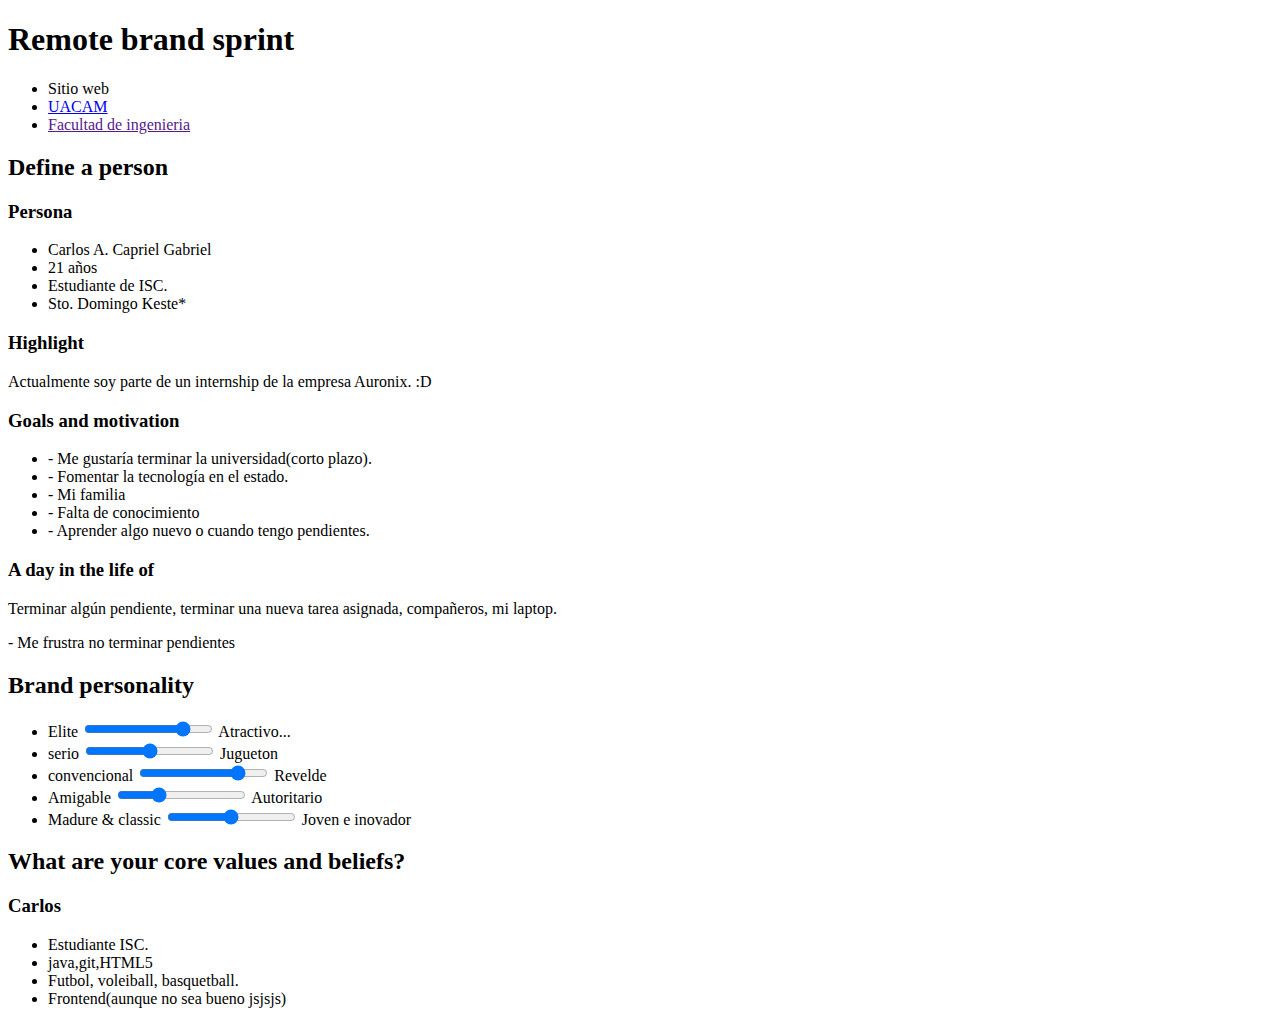
==== index.html @ 452fffc9 "Cambios necesarios 2" ====
<!DOCTYPE html>
<html lang="en">
  <head>
    <meta charset="UTF-8" />
    <meta name="viewport" content="width=device-width, initial-scale=1.0" />
    <meta http-equiv="X-UA-Compatible" content="ie=edge" />
    <!-- CSS only -->
    <link rel="stylesheet" href="/styles/style.css">
    <link rel="preconnect" href="https://fonts.googleapis.com">
    <link rel="preconnect" href="https://fonts.gstatic.com" crossorigin>
    <link href="https://fonts.googleapis.com/css2?family=Dosis:wght@200&display=swap" rel="stylesheet">
    <title>Carlos Capriel</title>
  </head>
  <body>
    <div class="container">
        <header>
          <h1 class="title-blog">Remote brand sprint</h1>
        </header>
        <nav class="menu">
          <ul>
            <li><a>Sitio web</a></li>
            <li><a href="https://www.uacam.mx"> UACAM</a></li>
            <li><a href=""> Facultad de ingenieria</a></li>
          </ul>
        </nav>
        <main>
          <article>
            <section class="section">
              <h2 class="title-article">Define a person</h2>
              <div>
                <div>
                  <h3>Persona</h3>
                  <ul>
                    <li>Carlos A. Capriel Gabriel</li>
                    <li>21 años</li>
                    <li>Estudiante de ISC. </li>
                    <li>Sto. Domingo Keste*</li>
                  </ul>
                  <h3>Highlight</h3>
                  <p>
                    Actualmente soy parte de un internship de la empresa Auronix. :D
                  </p>
                </div>
              </div>
              <div>
                  <h3>Goals and motivation</h3>
                  <ul>
                    <li>- Me gustaría terminar la universidad(corto plazo).</li>
                    <li>- Fomentar la tecnología en el estado.</li>
                    <li>- Mi familia</li>
                    <li>- Falta de conocimiento</li>
                    <li>- Aprender algo nuevo o cuando tengo pendientes.</li>
                  </ul>
              </div>
              <div>
                <h3>A day in the life of</h3>
                <p>
                  Terminar algún pendiente, terminar una nueva tarea asignada,
                  compañeros, mi laptop.
                  <p>- Me frustra no terminar pendientes</p>
                </p>
              </div>
            </section>
            <section class="section">
              <h2>Brand personality</h2>
              <ul>
                <li>Elite <input type="range" value="8" min="0" max="10" /> Atractivo...</li>
                <li>serio <input type="range" value="5" min="0" max="10" /> Jugueton</li>
                <li>convencional <input type="range" value="8" min="0" max="10" /> Revelde</li>
                <li>Amigable <input type="range" value="3" min="0" max="10" /> Autoritario</li>
                <li>Madure & classic <input type="range" value="5" min="0" max="10" /> Joven e inovador</li>
              </ul>
            </section>
            <section class="section">
              <h2>What are your core values and beliefs?</h2>
              <h3>Carlos</h3>
              <ul>
                <li>Estudiante ISC.</li>
                <li>java,git,HTML5</li>
                <li>Futbol, voleiball, basquetball.</li>
                <li>Frontend(aunque no sea bueno jsjsjs)</li>
              </ul>
            </section>
          </article>      
        </main>
    </div>
  </body>
</html>
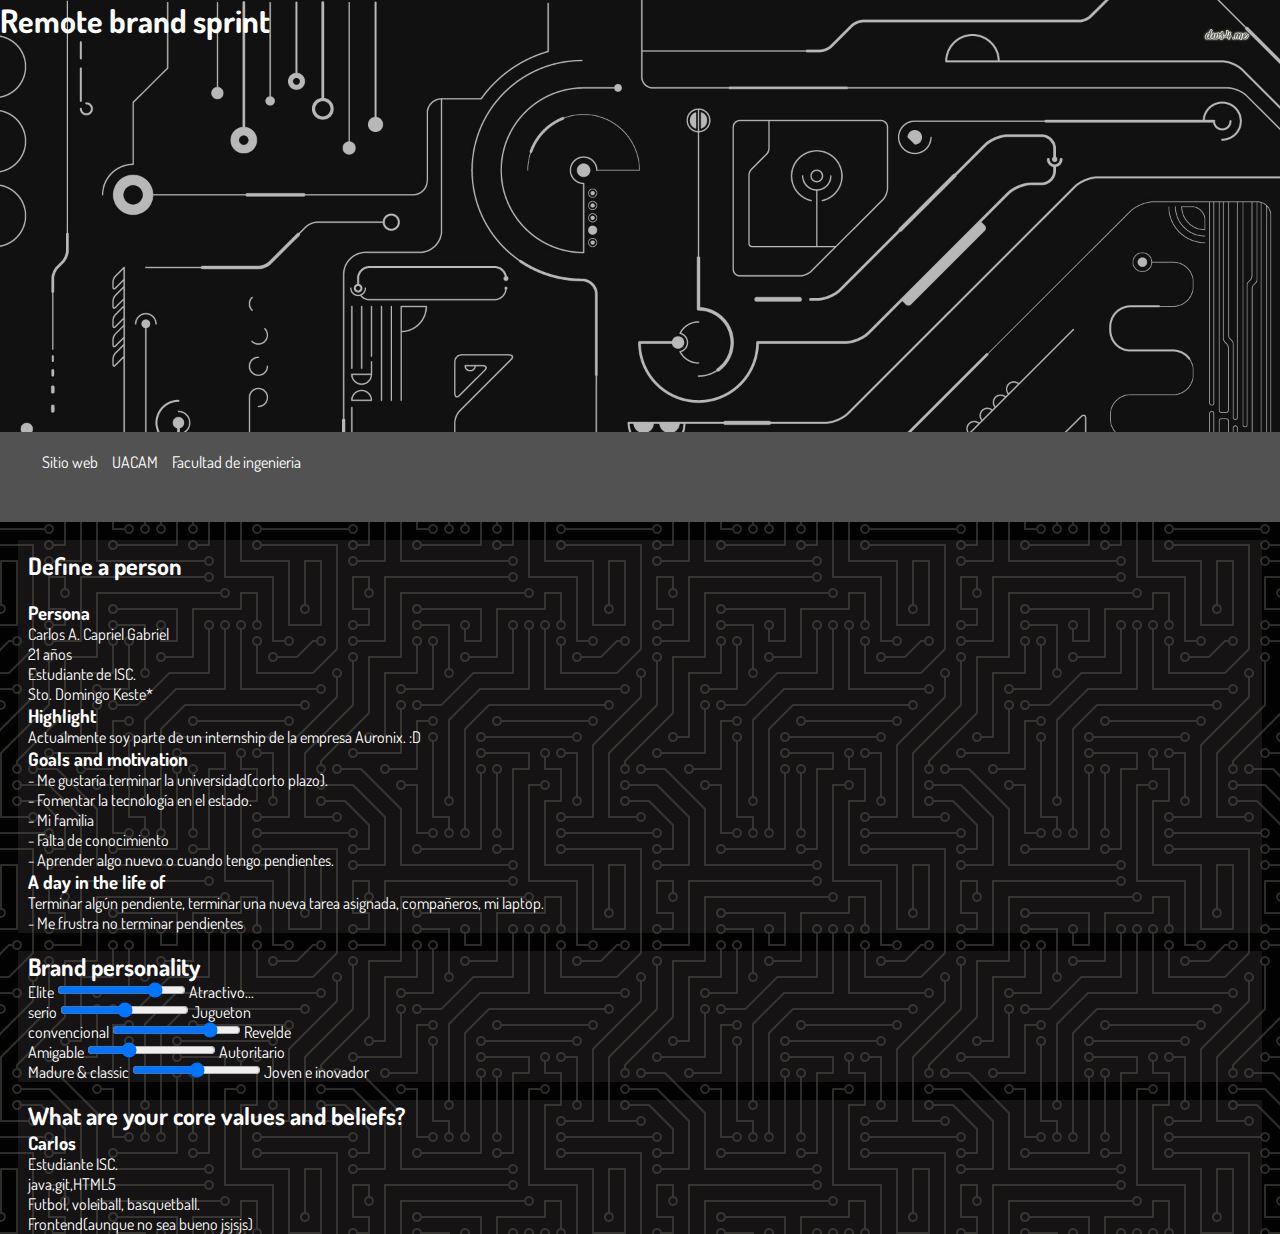
==== commit f2db87ea: "Prueba funcion css" ====
--- a/index.html
+++ b/index.html
@@ -5,7 +5,7 @@
     <meta name="viewport" content="width=device-width, initial-scale=1.0" />
     <meta http-equiv="X-UA-Compatible" content="ie=edge" />
     <!-- CSS only -->
-    <link rel="stylesheet" href="/styles/style.css">
+    <link rel="stylesheet" href="styles/style.css">
     <link rel="preconnect" href="https://fonts.googleapis.com">
     <link rel="preconnect" href="https://fonts.gstatic.com" crossorigin>
     <link href="https://fonts.googleapis.com/css2?family=Dosis:wght@200&display=swap" rel="stylesheet">
--- a/styles/style.css
+++ b/styles/style.css
@@ -0,0 +1,65 @@
+* {
+    box-sizing: border-box;
+    margin: 0;
+    padding: 0;
+    font-family: 'Dosis', sans-serif;
+    color: #fff;
+}
+
+ul {
+    list-style: none;
+}
+
+a {
+    text-decoration: none;
+}
+
+header {
+    background-image: url('/img/circuit.jpg');
+    height: 48vh;
+    background-repeat: no-repeat;
+    background-size: cover;
+}
+
+header h1 {
+    color: #fff;
+}
+
+.container {
+    width: 100%;
+    height: 100%;
+    background-color: #030202;
+    background-image: url("data:image/svg+xml,%3Csvg xmlns='http://www.w3.org/2000/svg' viewBox='0 0 304 304' width='304' height='304'%3E%3Cpath fill='%236a6b62' fill-opacity='0.4' d='M44.1 224a5 5 0 1 1 0 2H0v-2h44.1zm160 48a5 5 0 1 1 0 2H82v-2h122.1zm57.8-46a5 5 0 1 1 0-2H304v2h-42.1zm0 16a5 5 0 1 1 0-2H304v2h-42.1zm6.2-114a5 5 0 1 1 0 2h-86.2a5 5 0 1 1 0-2h86.2zm-256-48a5 5 0 1 1 0 2H0v-2h12.1zm185.8 34a5 5 0 1 1 0-2h86.2a5 5 0 1 1 0 2h-86.2zM258 12.1a5 5 0 1 1-2 0V0h2v12.1zm-64 208a5 5 0 1 1-2 0v-54.2a5 5 0 1 1 2 0v54.2zm48-198.2V80h62v2h-64V21.9a5 5 0 1 1 2 0zm16 16V64h46v2h-48V37.9a5 5 0 1 1 2 0zm-128 96V208h16v12.1a5 5 0 1 1-2 0V210h-16v-76.1a5 5 0 1 1 2 0zm-5.9-21.9a5 5 0 1 1 0 2H114v48H85.9a5 5 0 1 1 0-2H112v-48h12.1zm-6.2 130a5 5 0 1 1 0-2H176v-74.1a5 5 0 1 1 2 0V242h-60.1zm-16-64a5 5 0 1 1 0-2H114v48h10.1a5 5 0 1 1 0 2H112v-48h-10.1zM66 284.1a5 5 0 1 1-2 0V274H50v30h-2v-32h18v12.1zM236.1 176a5 5 0 1 1 0 2H226v94h48v32h-2v-30h-48v-98h12.1zm25.8-30a5 5 0 1 1 0-2H274v44.1a5 5 0 1 1-2 0V146h-10.1zm-64 96a5 5 0 1 1 0-2H208v-80h16v-14h-42.1a5 5 0 1 1 0-2H226v18h-16v80h-12.1zm86.2-210a5 5 0 1 1 0 2H272V0h2v32h10.1zM98 101.9V146H53.9a5 5 0 1 1 0-2H96v-42.1a5 5 0 1 1 2 0zM53.9 34a5 5 0 1 1 0-2H80V0h2v34H53.9zm60.1 3.9V66H82v64H69.9a5 5 0 1 1 0-2H80V64h32V37.9a5 5 0 1 1 2 0zM101.9 82a5 5 0 1 1 0-2H128V37.9a5 5 0 1 1 2 0V82h-28.1zm16-64a5 5 0 1 1 0-2H146v44.1a5 5 0 1 1-2 0V18h-26.1zm102.2 270a5 5 0 1 1 0 2H98v14h-2v-16h124.1zM242 149.9V160h16v34h-16v62h48v48h-2v-46h-48v-66h16v-30h-16v-12.1a5 5 0 1 1 2 0zM53.9 18a5 5 0 1 1 0-2H64V2H48V0h18v18H53.9zm112 32a5 5 0 1 1 0-2H192V0h50v2h-48v48h-28.1zm-48-48a5 5 0 0 1-9.8-2h2.07a3 3 0 1 0 5.66 0H178v34h-18V21.9a5 5 0 1 1 2 0V32h14V2h-58.1zm0 96a5 5 0 1 1 0-2H137l32-32h39V21.9a5 5 0 1 1 2 0V66h-40.17l-32 32H117.9zm28.1 90.1a5 5 0 1 1-2 0v-76.51L175.59 80H224V21.9a5 5 0 1 1 2 0V82h-49.59L146 112.41v75.69zm16 32a5 5 0 1 1-2 0v-99.51L184.59 96H300.1a5 5 0 0 1 3.9-3.9v2.07a3 3 0 0 0 0 5.66v2.07a5 5 0 0 1-3.9-3.9H185.41L162 121.41v98.69zm-144-64a5 5 0 1 1-2 0v-3.51l48-48V48h32V0h2v50H66v55.41l-48 48v2.69zM50 53.9v43.51l-48 48V208h26.1a5 5 0 1 1 0 2H0v-65.41l48-48V53.9a5 5 0 1 1 2 0zm-16 16V89.41l-34 34v-2.82l32-32V69.9a5 5 0 1 1 2 0zM12.1 32a5 5 0 1 1 0 2H9.41L0 43.41V40.6L8.59 32h3.51zm265.8 18a5 5 0 1 1 0-2h18.69l7.41-7.41v2.82L297.41 50H277.9zm-16 160a5 5 0 1 1 0-2H288v-71.41l16-16v2.82l-14 14V210h-28.1zm-208 32a5 5 0 1 1 0-2H64v-22.59L40.59 194H21.9a5 5 0 1 1 0-2H41.41L66 216.59V242H53.9zm150.2 14a5 5 0 1 1 0 2H96v-56.6L56.6 162H37.9a5 5 0 1 1 0-2h19.5L98 200.6V256h106.1zm-150.2 2a5 5 0 1 1 0-2H80v-46.59L48.59 178H21.9a5 5 0 1 1 0-2H49.41L82 208.59V258H53.9zM34 39.8v1.61L9.41 66H0v-2h8.59L32 40.59V0h2v39.8zM2 300.1a5 5 0 0 1 3.9 3.9H3.83A3 3 0 0 0 0 302.17V256h18v48h-2v-46H2v42.1zM34 241v63h-2v-62H0v-2h34v1zM17 18H0v-2h16V0h2v18h-1zm273-2h14v2h-16V0h2v16zm-32 273v15h-2v-14h-14v14h-2v-16h18v1zM0 92.1A5.02 5.02 0 0 1 6 97a5 5 0 0 1-6 4.9v-2.07a3 3 0 1 0 0-5.66V92.1zM80 272h2v32h-2v-32zm37.9 32h-2.07a3 3 0 0 0-5.66 0h-2.07a5 5 0 0 1 9.8 0zM5.9 0A5.02 5.02 0 0 1 0 5.9V3.83A3 3 0 0 0 3.83 0H5.9zm294.2 0h2.07A3 3 0 0 0 304 3.83V5.9a5 5 0 0 1-3.9-5.9zm3.9 300.1v2.07a3 3 0 0 0-1.83 1.83h-2.07a5 5 0 0 1 3.9-3.9zM97 100a3 3 0 1 0 0-6 3 3 0 0 0 0 6zm0-16a3 3 0 1 0 0-6 3 3 0 0 0 0 6zm16 16a3 3 0 1 0 0-6 3 3 0 0 0 0 6zm16 16a3 3 0 1 0 0-6 3 3 0 0 0 0 6zm0 16a3 3 0 1 0 0-6 3 3 0 0 0 0 6zm-48 32a3 3 0 1 0 0-6 3 3 0 0 0 0 6zm16 16a3 3 0 1 0 0-6 3 3 0 0 0 0 6zm32 48a3 3 0 1 0 0-6 3 3 0 0 0 0 6zm-16 16a3 3 0 1 0 0-6 3 3 0 0 0 0 6zm32-16a3 3 0 1 0 0-6 3 3 0 0 0 0 6zm0-32a3 3 0 1 0 0-6 3 3 0 0 0 0 6zm16 32a3 3 0 1 0 0-6 3 3 0 0 0 0 6zm32 16a3 3 0 1 0 0-6 3 3 0 0 0 0 6zm0-16a3 3 0 1 0 0-6 3 3 0 0 0 0 6zm-16-64a3 3 0 1 0 0-6 3 3 0 0 0 0 6zm16 0a3 3 0 1 0 0-6 3 3 0 0 0 0 6zm16 96a3 3 0 1 0 0-6 3 3 0 0 0 0 6zm0 16a3 3 0 1 0 0-6 3 3 0 0 0 0 6zm16 16a3 3 0 1 0 0-6 3 3 0 0 0 0 6zm16-144a3 3 0 1 0 0-6 3 3 0 0 0 0 6zm0 32a3 3 0 1 0 0-6 3 3 0 0 0 0 6zm16-32a3 3 0 1 0 0-6 3 3 0 0 0 0 6zm16-16a3 3 0 1 0 0-6 3 3 0 0 0 0 6zm-96 0a3 3 0 1 0 0-6 3 3 0 0 0 0 6zm0 16a3 3 0 1 0 0-6 3 3 0 0 0 0 6zm16-32a3 3 0 1 0 0-6 3 3 0 0 0 0 6zm96 0a3 3 0 1 0 0-6 3 3 0 0 0 0 6zm-16-64a3 3 0 1 0 0-6 3 3 0 0 0 0 6zm16-16a3 3 0 1 0 0-6 3 3 0 0 0 0 6zm-32 0a3 3 0 1 0 0-6 3 3 0 0 0 0 6zm0-16a3 3 0 1 0 0-6 3 3 0 0 0 0 6zm-16 0a3 3 0 1 0 0-6 3 3 0 0 0 0 6zm-16 0a3 3 0 1 0 0-6 3 3 0 0 0 0 6zm-16 0a3 3 0 1 0 0-6 3 3 0 0 0 0 6zM49 36a3 3 0 1 0 0-6 3 3 0 0 0 0 6zm-32 0a3 3 0 1 0 0-6 3 3 0 0 0 0 6zm32 16a3 3 0 1 0 0-6 3 3 0 0 0 0 6zM33 68a3 3 0 1 0 0-6 3 3 0 0 0 0 6zm16-48a3 3 0 1 0 0-6 3 3 0 0 0 0 6zm0 240a3 3 0 1 0 0-6 3 3 0 0 0 0 6zm16 32a3 3 0 1 0 0-6 3 3 0 0 0 0 6zm-16-64a3 3 0 1 0 0-6 3 3 0 0 0 0 6zm0 16a3 3 0 1 0 0-6 3 3 0 0 0 0 6zm-16-32a3 3 0 1 0 0-6 3 3 0 0 0 0 6zm80-176a3 3 0 1 0 0-6 3 3 0 0 0 0 6zm16 0a3 3 0 1 0 0-6 3 3 0 0 0 0 6zm-16-16a3 3 0 1 0 0-6 3 3 0 0 0 0 6zm32 48a3 3 0 1 0 0-6 3 3 0 0 0 0 6zm16-16a3 3 0 1 0 0-6 3 3 0 0 0 0 6zm0-32a3 3 0 1 0 0-6 3 3 0 0 0 0 6zm112 176a3 3 0 1 0 0-6 3 3 0 0 0 0 6zm-16 16a3 3 0 1 0 0-6 3 3 0 0 0 0 6zm0 16a3 3 0 1 0 0-6 3 3 0 0 0 0 6zm0 16a3 3 0 1 0 0-6 3 3 0 0 0 0 6zM17 180a3 3 0 1 0 0-6 3 3 0 0 0 0 6zm0 16a3 3 0 1 0 0-6 3 3 0 0 0 0 6zm0-32a3 3 0 1 0 0-6 3 3 0 0 0 0 6zm16 0a3 3 0 1 0 0-6 3 3 0 0 0 0 6zM17 84a3 3 0 1 0 0-6 3 3 0 0 0 0 6zm32 64a3 3 0 1 0 0-6 3 3 0 0 0 0 6zm16-16a3 3 0 1 0 0-6 3 3 0 0 0 0 6z'%3E%3C/path%3E%3C/svg%3E");
+}
+
+.menu {
+    justify-content: space-around;
+    align-items: center;
+    height: 10vh;
+    padding-top: 10px;
+    padding-left: 40px;
+    background-color: #525252;
+}
+
+.menu ul {
+    display: flex;
+}
+
+.menu ul li {
+    padding: 10px 10px 10px 0;
+}
+
+.menu ul li a {
+    padding: 2px;
+}
+
+.title-article {
+    padding-bottom: 20px;
+    padding-top: 10px;
+}
+
+.section {
+    margin: 2vh 2vh 0 2vh;
+    background-color: rgba(93, 91, 91, 0.2);
+    padding-left: 10px; 
+}
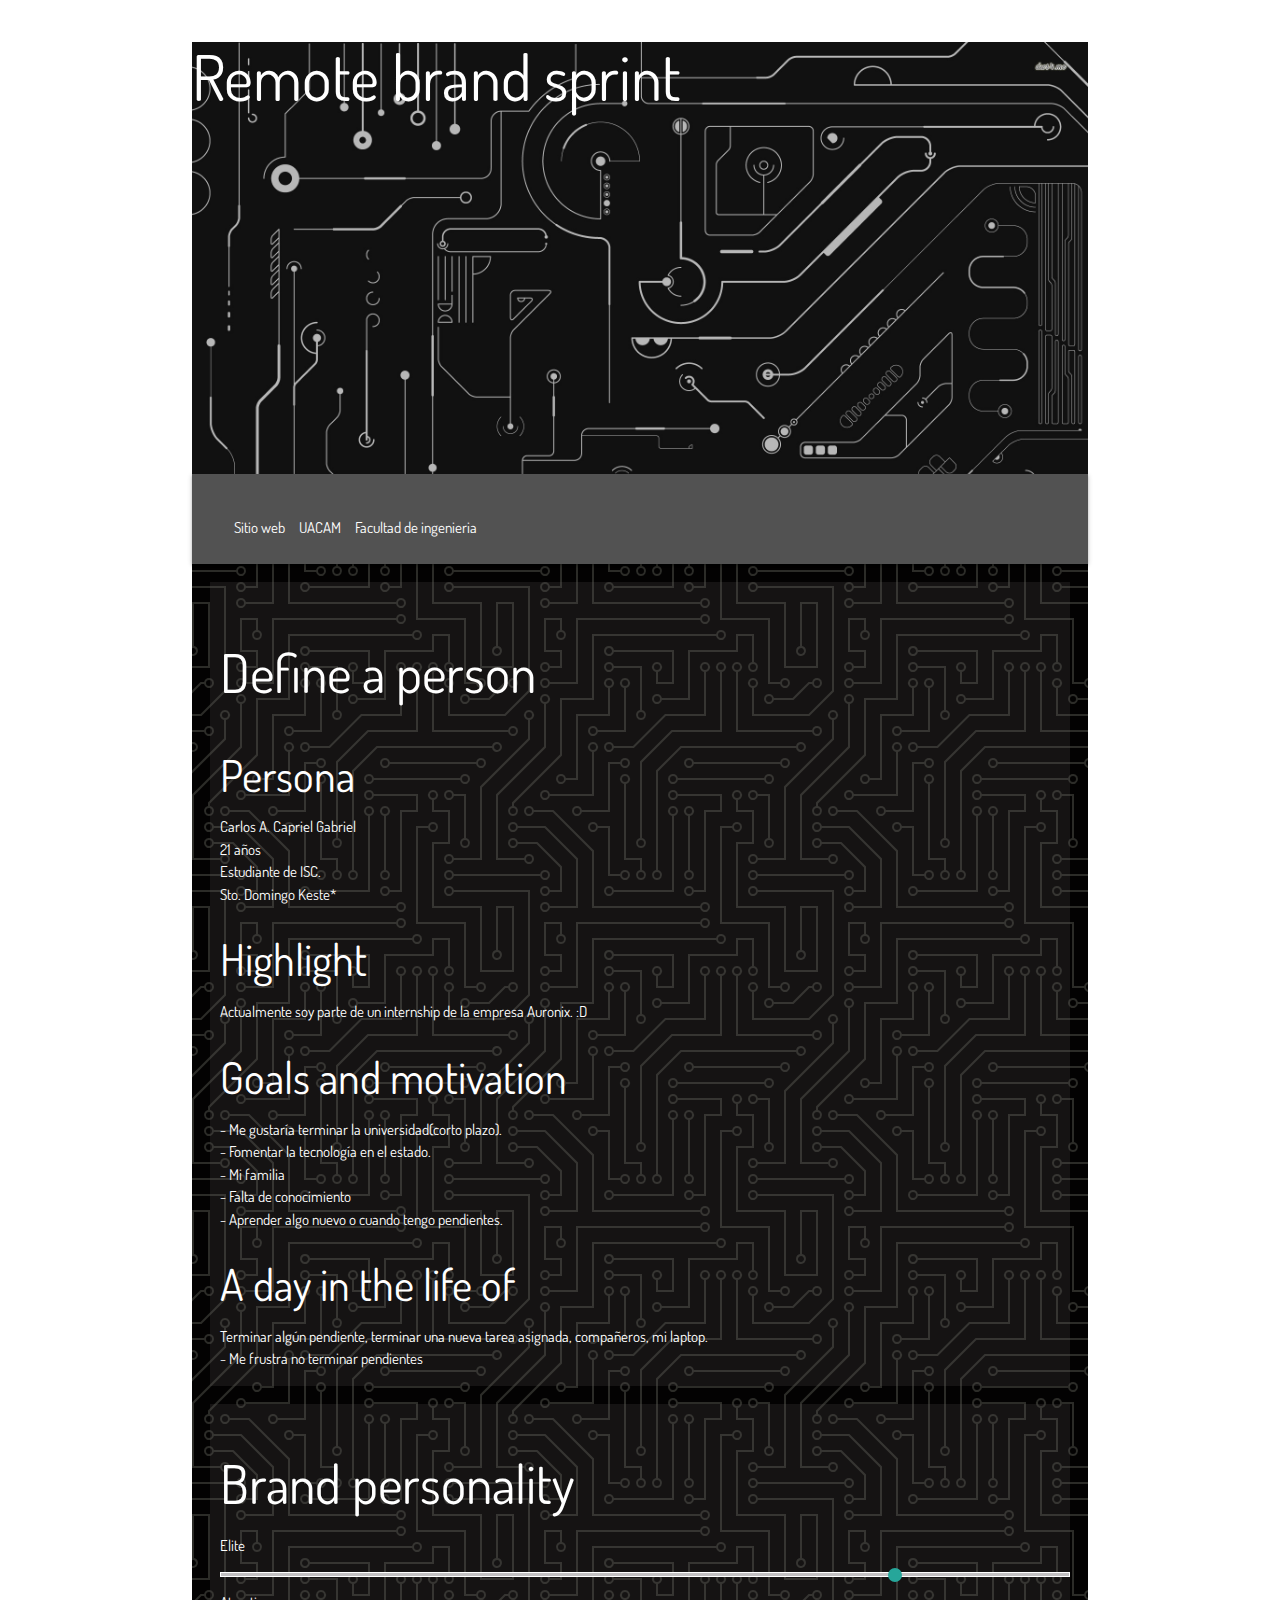
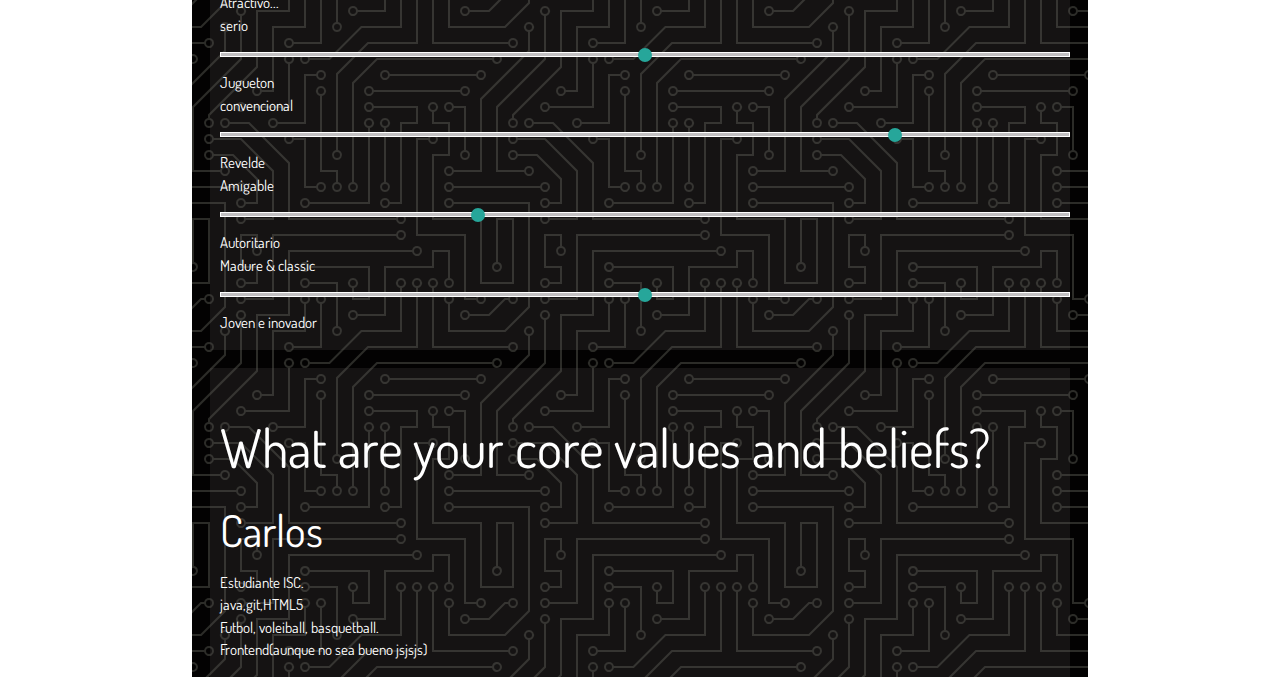
==== commit cc85c5c1: "agregando cdn al index" ====
--- a/index.html
+++ b/index.html
@@ -9,6 +9,8 @@
     <link rel="preconnect" href="https://fonts.googleapis.com">
     <link rel="preconnect" href="https://fonts.gstatic.com" crossorigin>
     <link href="https://fonts.googleapis.com/css2?family=Dosis:wght@200&display=swap" rel="stylesheet">
+    <!-- Compiled and minified CSS -->
+    <link rel="stylesheet" href="https://cdnjs.cloudflare.com/ajax/libs/materialize/1.0.0/css/materialize.min.css">
     <title>Carlos Capriel</title>
   </head>
   <body>
@@ -84,5 +86,6 @@
           </article>      
         </main>
     </div>
+    <script type="text/javascript" src="js/materialize.min.js"></script>
   </body>
 </html>
--- a/styles/style.css
+++ b/styles/style.css
@@ -15,7 +15,7 @@
 }
 
 header {
-    background-image: url('/img/circuit.jpg');
+    background-image: url('../img/circuit.jpg');
     height: 48vh;
     background-repeat: no-repeat;
     background-size: cover;
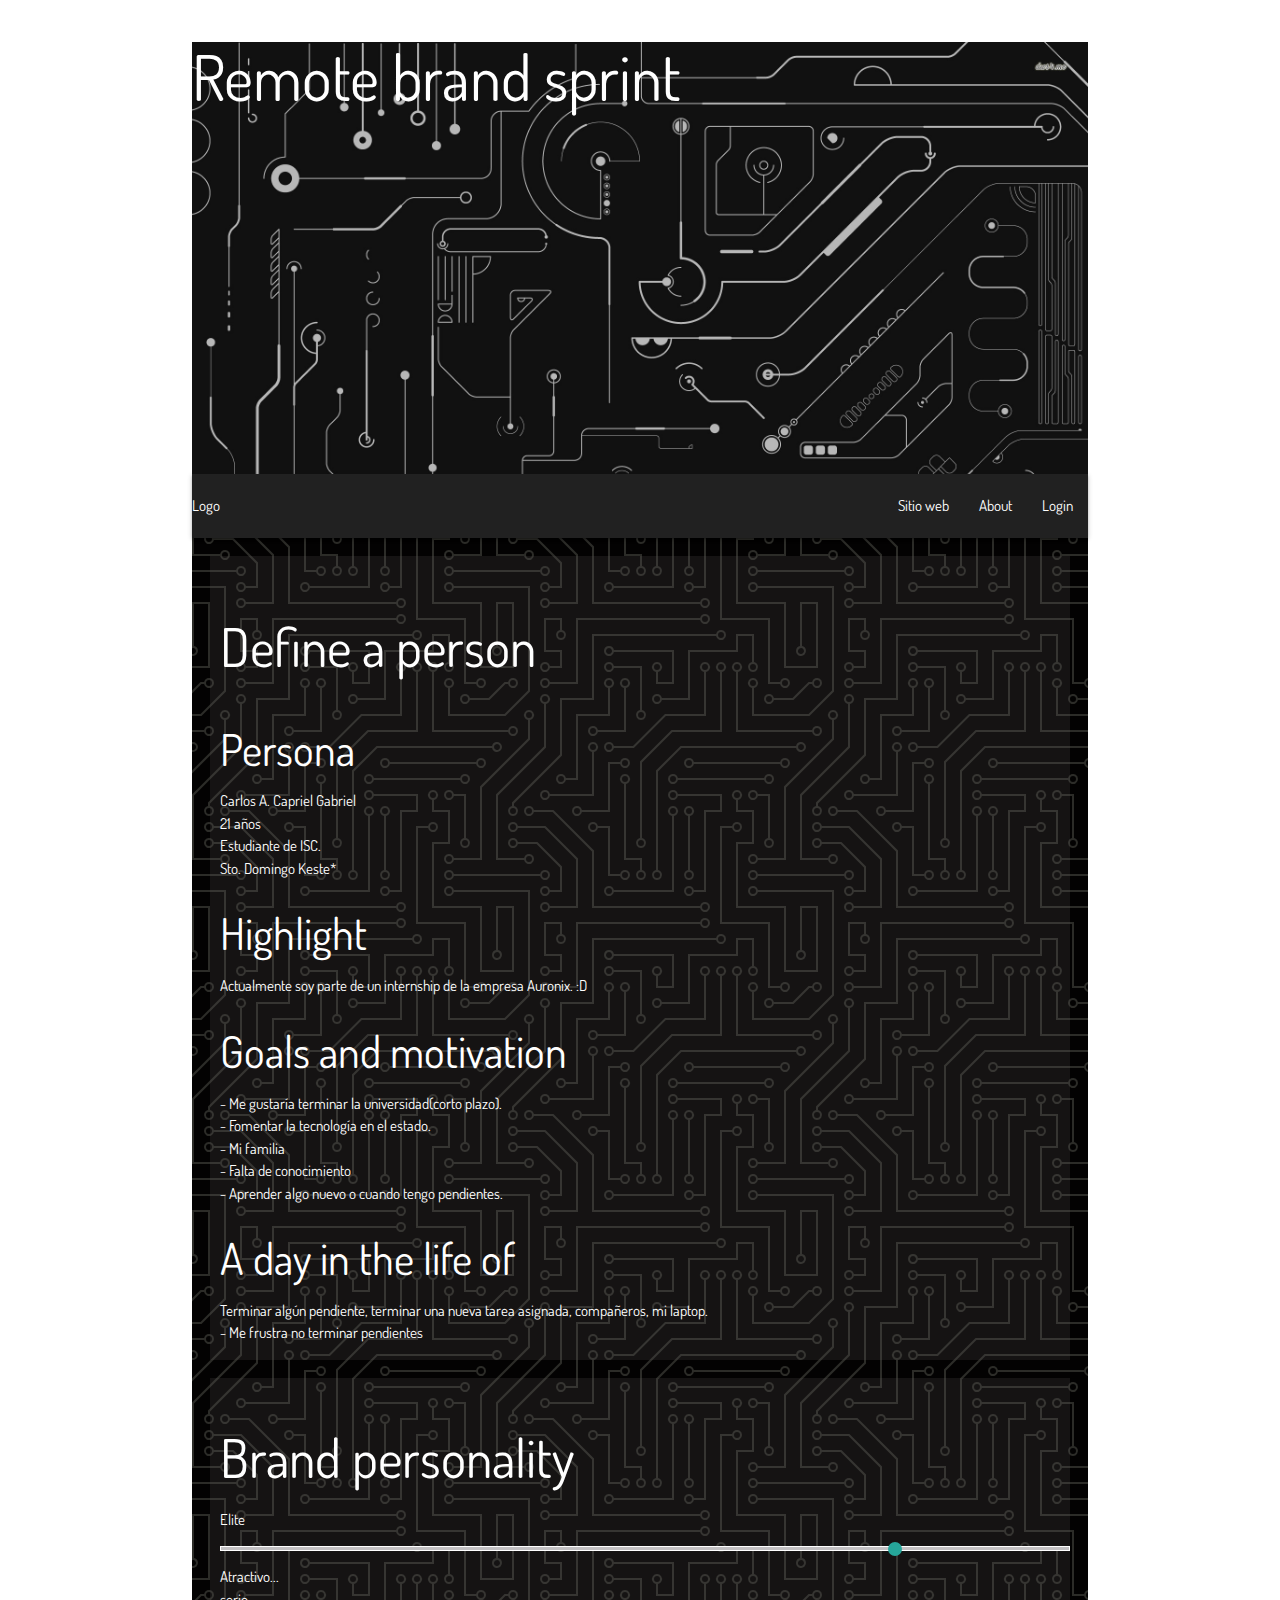
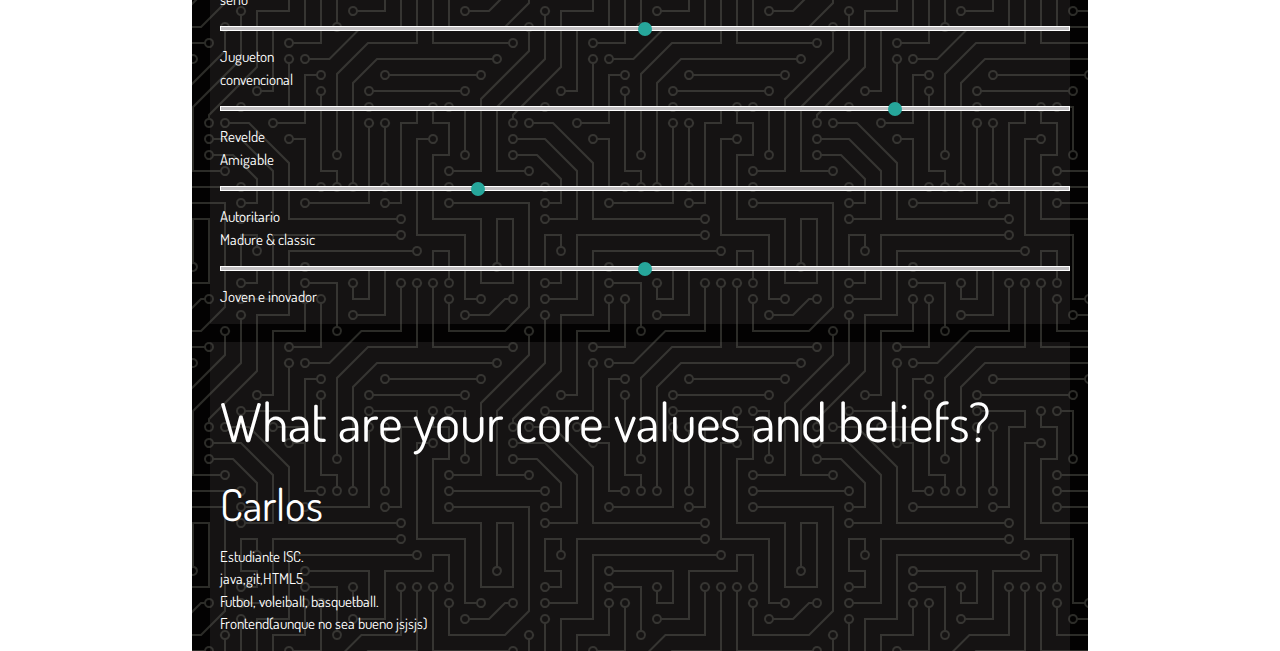
==== commit 00ff62b7: "se diseño menu con materialize" ====
--- a/index.html
+++ b/index.html
@@ -18,12 +18,15 @@
         <header>
           <h1 class="title-blog">Remote brand sprint</h1>
         </header>
-        <nav class="menu">
-          <ul>
-            <li><a>Sitio web</a></li>
-            <li><a href="https://www.uacam.mx"> UACAM</a></li>
-            <li><a href=""> Facultad de ingenieria</a></li>
-          </ul>
+        <nav>
+          <div class="nav-wrapper grey darken-4">
+            <a href="">Logo</a>
+            <ul id="nav-mobile" class="right hide-on-med-and-down">
+              <li><a>Sitio web</a></li>
+              <li><a href=""> About</a></li>
+              <li><a href=""> Login</a></li>
+            </ul>
+          </div>
         </nav>
         <main>
           <article>
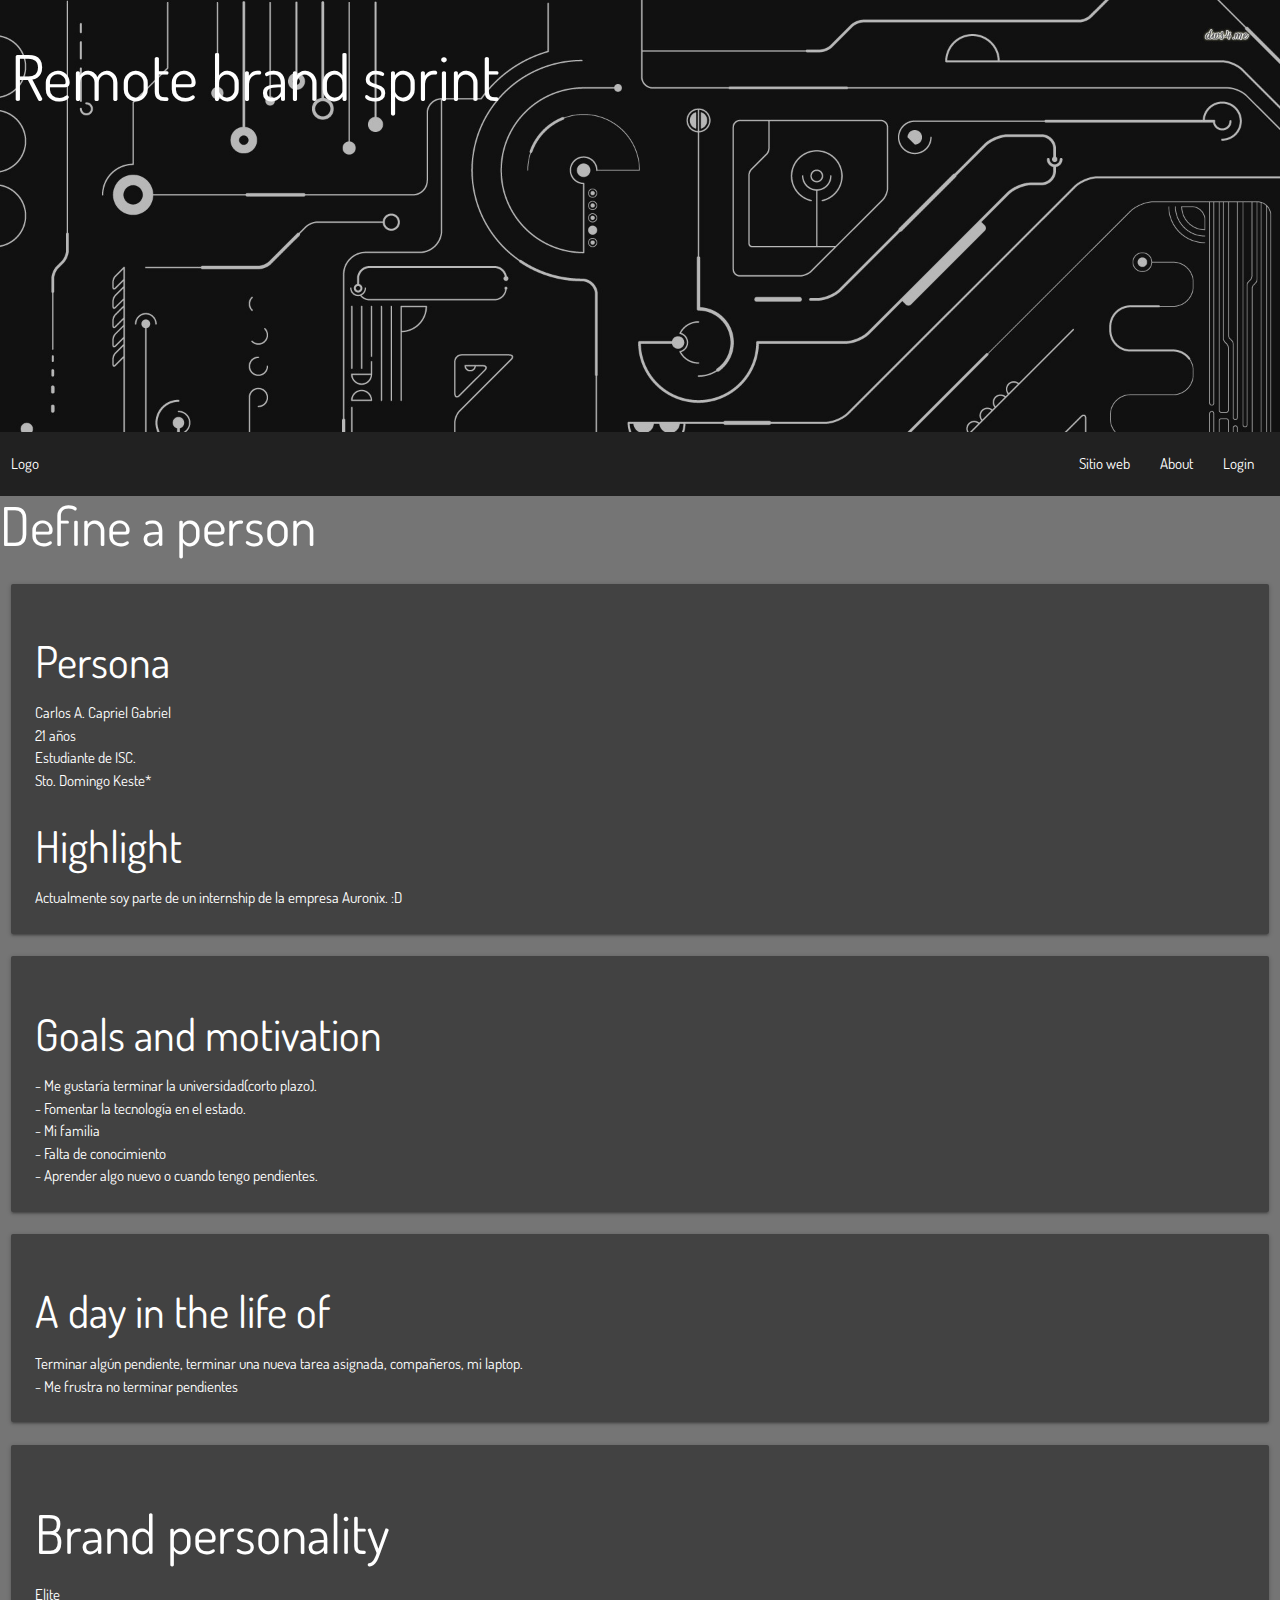
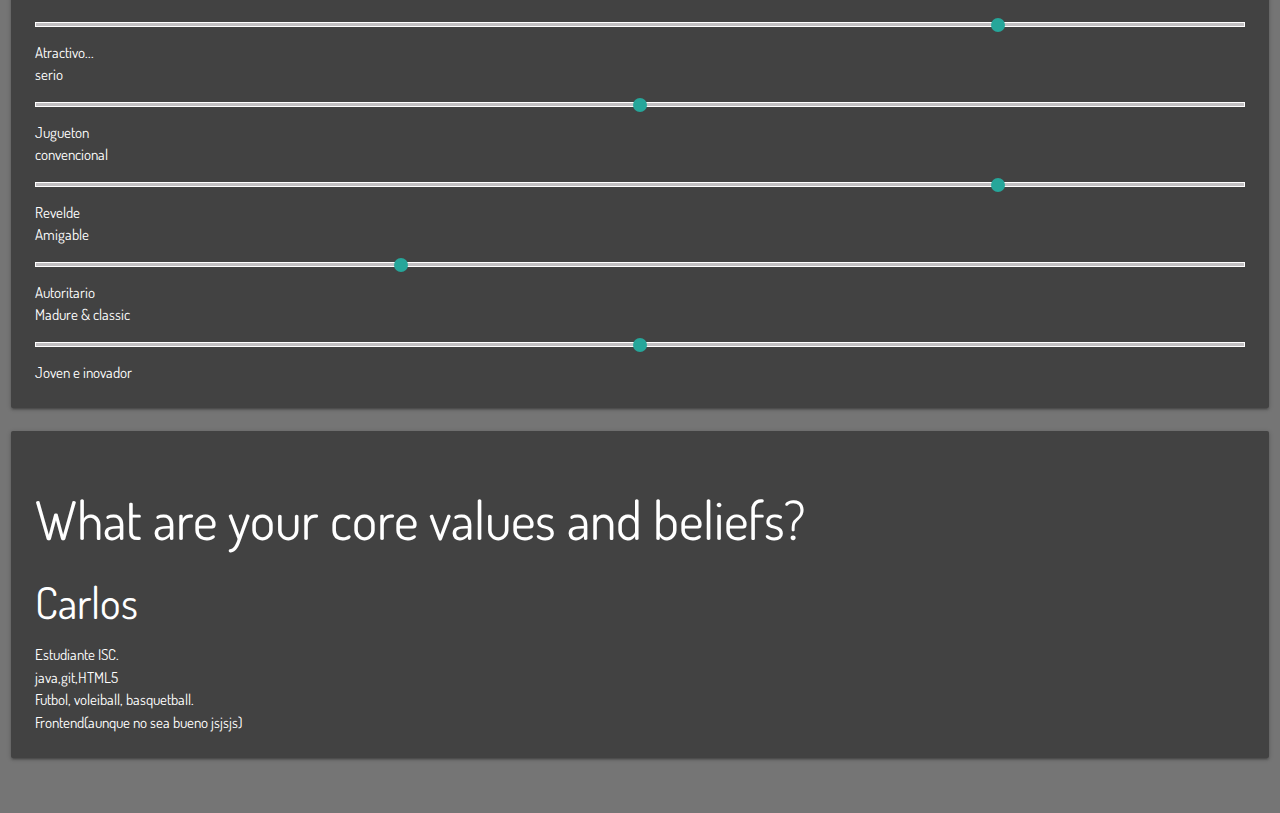
==== commit 2a3ab74c: "se hicieron cambios a la pagina de inicio" ====
--- a/index.html
+++ b/index.html
@@ -13,13 +13,13 @@
     <link rel="stylesheet" href="https://cdnjs.cloudflare.com/ajax/libs/materialize/1.0.0/css/materialize.min.css">
     <title>Carlos Capriel</title>
   </head>
-  <body>
-    <div class="container">
-        <header>
+  <body class="grey darken-1">
+    <div class="row">
+        <header class="col s12 m12">
           <h1 class="title-blog">Remote brand sprint</h1>
         </header>
-        <nav>
-          <div class="nav-wrapper grey darken-4">
+        <nav class="row">
+          <div class="nav-wrapper grey darken-4 col s12">
             <a href="">Logo</a>
             <ul id="nav-mobile" class="right hide-on-med-and-down">
               <li><a>Sitio web</a></li>
@@ -29,11 +29,11 @@
           </div>
         </nav>
         <main>
-          <article>
+          <article class="row">
             <section class="section">
               <h2 class="title-article">Define a person</h2>
-              <div>
-                <div>
+              <div class="col s12 m12">
+                <div class="card-panel grey darken-3">
                   <h3>Persona</h3>
                   <ul>
                     <li>Carlos A. Capriel Gabriel</li>
@@ -47,7 +47,8 @@
                   </p>
                 </div>
               </div>
-              <div>
+              <div class="col s12 m12">
+                <div class="card-panel grey darken-3">
                   <h3>Goals and motivation</h3>
                   <ul>
                     <li>- Me gustaría terminar la universidad(corto plazo).</li>
@@ -56,35 +57,46 @@
                     <li>- Falta de conocimiento</li>
                     <li>- Aprender algo nuevo o cuando tengo pendientes.</li>
                   </ul>
+                </div> 
               </div>
-              <div>
-                <h3>A day in the life of</h3>
-                <p>
-                  Terminar algún pendiente, terminar una nueva tarea asignada,
-                  compañeros, mi laptop.
-                  <p>- Me frustra no terminar pendientes</p>
-                </p>
+              <div class="col s12 m12">
+                <div class="card-panel grey darken-3">
+                  <h3>A day in the life of</h3>
+                  <p>
+                    Terminar algún pendiente, terminar una nueva tarea asignada,
+                    compañeros, mi laptop.
+                    <p>- Me frustra no terminar pendientes</p>
+                  </p>
+                </div>
               </div>
             </section>
             <section class="section">
-              <h2>Brand personality</h2>
-              <ul>
-                <li>Elite <input type="range" value="8" min="0" max="10" /> Atractivo...</li>
-                <li>serio <input type="range" value="5" min="0" max="10" /> Jugueton</li>
-                <li>convencional <input type="range" value="8" min="0" max="10" /> Revelde</li>
-                <li>Amigable <input type="range" value="3" min="0" max="10" /> Autoritario</li>
-                <li>Madure & classic <input type="range" value="5" min="0" max="10" /> Joven e inovador</li>
-              </ul>
+              <div class="col s12">
+                <div class="card-panel grey darken-3">
+                  <h2>Brand personality</h2>
+                  <ul>
+                    <li>Elite <input type="range" value="8" min="0" max="10" /> Atractivo...</li>
+                    <li>serio <input type="range" value="5" min="0" max="10" /> Jugueton</li>
+                    <li>convencional <input type="range" value="8" min="0" max="10" /> Revelde</li>
+                    <li>Amigable <input type="range" value="3" min="0" max="10" /> Autoritario</li>
+                    <li>Madure & classic <input type="range" value="5" min="0" max="10" /> Joven e inovador</li>
+                  </ul>
+                </div>
+              </div>
             </section>
             <section class="section">
-              <h2>What are your core values and beliefs?</h2>
-              <h3>Carlos</h3>
-              <ul>
-                <li>Estudiante ISC.</li>
-                <li>java,git,HTML5</li>
-                <li>Futbol, voleiball, basquetball.</li>
-                <li>Frontend(aunque no sea bueno jsjsjs)</li>
-              </ul>
+              <div class="col s12 m12">
+                <div class="card-panel grey darken-3">
+                    <h2>What are your core values and beliefs?</h2>
+                    <h3>Carlos</h3>
+                    <ul>
+                      <li>Estudiante ISC.</li>
+                      <li>java,git,HTML5</li>
+                      <li>Futbol, voleiball, basquetball.</li>
+                      <li>Frontend(aunque no sea bueno jsjsjs)</li>
+                    </ul>
+                </div>
+              </div>
             </section>
           </article>      
         </main>
--- a/styles/style.css
+++ b/styles/style.css
@@ -5,15 +5,6 @@
     font-family: 'Dosis', sans-serif;
     color: #fff;
 }
-
-ul {
-    list-style: none;
-}
-
-a {
-    text-decoration: none;
-}
-
 header {
     background-image: url('../img/circuit.jpg');
     height: 48vh;
@@ -32,34 +23,3 @@
     background-image: url("data:image/svg+xml,%3Csvg xmlns='http://www.w3.org/2000/svg' viewBox='0 0 304 304' width='304' height='304'%3E%3Cpath fill='%236a6b62' fill-opacity='0.4' d='M44.1 224a5 5 0 1 1 0 2H0v-2h44.1zm160 48a5 5 0 1 1 0 2H82v-2h122.1zm57.8-46a5 5 0 1 1 0-2H304v2h-42.1zm0 16a5 5 0 1 1 0-2H304v2h-42.1zm6.2-114a5 5 0 1 1 0 2h-86.2a5 5 0 1 1 0-2h86.2zm-256-48a5 5 0 1 1 0 2H0v-2h12.1zm185.8 34a5 5 0 1 1 0-2h86.2a5 5 0 1 1 0 2h-86.2zM258 12.1a5 5 0 1 1-2 0V0h2v12.1zm-64 208a5 5 0 1 1-2 0v-54.2a5 5 0 1 1 2 0v54.2zm48-198.2V80h62v2h-64V21.9a5 5 0 1 1 2 0zm16 16V64h46v2h-48V37.9a5 5 0 1 1 2 0zm-128 96V208h16v12.1a5 5 0 1 1-2 0V210h-16v-76.1a5 5 0 1 1 2 0zm-5.9-21.9a5 5 0 1 1 0 2H114v48H85.9a5 5 0 1 1 0-2H112v-48h12.1zm-6.2 130a5 5 0 1 1 0-2H176v-74.1a5 5 0 1 1 2 0V242h-60.1zm-16-64a5 5 0 1 1 0-2H114v48h10.1a5 5 0 1 1 0 2H112v-48h-10.1zM66 284.1a5 5 0 1 1-2 0V274H50v30h-2v-32h18v12.1zM236.1 176a5 5 0 1 1 0 2H226v94h48v32h-2v-30h-48v-98h12.1zm25.8-30a5 5 0 1 1 0-2H274v44.1a5 5 0 1 1-2 0V146h-10.1zm-64 96a5 5 0 1 1 0-2H208v-80h16v-14h-42.1a5 5 0 1 1 0-2H226v18h-16v80h-12.1zm86.2-210a5 5 0 1 1 0 2H272V0h2v32h10.1zM98 101.9V146H53.9a5 5 0 1 1 0-2H96v-42.1a5 5 0 1 1 2 0zM53.9 34a5 5 0 1 1 0-2H80V0h2v34H53.9zm60.1 3.9V66H82v64H69.9a5 5 0 1 1 0-2H80V64h32V37.9a5 5 0 1 1 2 0zM101.9 82a5 5 0 1 1 0-2H128V37.9a5 5 0 1 1 2 0V82h-28.1zm16-64a5 5 0 1 1 0-2H146v44.1a5 5 0 1 1-2 0V18h-26.1zm102.2 270a5 5 0 1 1 0 2H98v14h-2v-16h124.1zM242 149.9V160h16v34h-16v62h48v48h-2v-46h-48v-66h16v-30h-16v-12.1a5 5 0 1 1 2 0zM53.9 18a5 5 0 1 1 0-2H64V2H48V0h18v18H53.9zm112 32a5 5 0 1 1 0-2H192V0h50v2h-48v48h-28.1zm-48-48a5 5 0 0 1-9.8-2h2.07a3 3 0 1 0 5.66 0H178v34h-18V21.9a5 5 0 1 1 2 0V32h14V2h-58.1zm0 96a5 5 0 1 1 0-2H137l32-32h39V21.9a5 5 0 1 1 2 0V66h-40.17l-32 32H117.9zm28.1 90.1a5 5 0 1 1-2 0v-76.51L175.59 80H224V21.9a5 5 0 1 1 2 0V82h-49.59L146 112.41v75.69zm16 32a5 5 0 1 1-2 0v-99.51L184.59 96H300.1a5 5 0 0 1 3.9-3.9v2.07a3 3 0 0 0 0 5.66v2.07a5 5 0 0 1-3.9-3.9H185.41L162 121.41v98.69zm-144-64a5 5 0 1 1-2 0v-3.51l48-48V48h32V0h2v50H66v55.41l-48 48v2.69zM50 53.9v43.51l-48 48V208h26.1a5 5 0 1 1 0 2H0v-65.41l48-48V53.9a5 5 0 1 1 2 0zm-16 16V89.41l-34 34v-2.82l32-32V69.9a5 5 0 1 1 2 0zM12.1 32a5 5 0 1 1 0 2H9.41L0 43.41V40.6L8.59 32h3.51zm265.8 18a5 5 0 1 1 0-2h18.69l7.41-7.41v2.82L297.41 50H277.9zm-16 160a5 5 0 1 1 0-2H288v-71.41l16-16v2.82l-14 14V210h-28.1zm-208 32a5 5 0 1 1 0-2H64v-22.59L40.59 194H21.9a5 5 0 1 1 0-2H41.41L66 216.59V242H53.9zm150.2 14a5 5 0 1 1 0 2H96v-56.6L56.6 162H37.9a5 5 0 1 1 0-2h19.5L98 200.6V256h106.1zm-150.2 2a5 5 0 1 1 0-2H80v-46.59L48.59 178H21.9a5 5 0 1 1 0-2H49.41L82 208.59V258H53.9zM34 39.8v1.61L9.41 66H0v-2h8.59L32 40.59V0h2v39.8zM2 300.1a5 5 0 0 1 3.9 3.9H3.83A3 3 0 0 0 0 302.17V256h18v48h-2v-46H2v42.1zM34 241v63h-2v-62H0v-2h34v1zM17 18H0v-2h16V0h2v18h-1zm273-2h14v2h-16V0h2v16zm-32 273v15h-2v-14h-14v14h-2v-16h18v1zM0 92.1A5.02 5.02 0 0 1 6 97a5 5 0 0 1-6 4.9v-2.07a3 3 0 1 0 0-5.66V92.1zM80 272h2v32h-2v-32zm37.9 32h-2.07a3 3 0 0 0-5.66 0h-2.07a5 5 0 0 1 9.8 0zM5.9 0A5.02 5.02 0 0 1 0 5.9V3.83A3 3 0 0 0 3.83 0H5.9zm294.2 0h2.07A3 3 0 0 0 304 3.83V5.9a5 5 0 0 1-3.9-5.9zm3.9 300.1v2.07a3 3 0 0 0-1.83 1.83h-2.07a5 5 0 0 1 3.9-3.9zM97 100a3 3 0 1 0 0-6 3 3 0 0 0 0 6zm0-16a3 3 0 1 0 0-6 3 3 0 0 0 0 6zm16 16a3 3 0 1 0 0-6 3 3 0 0 0 0 6zm16 16a3 3 0 1 0 0-6 3 3 0 0 0 0 6zm0 16a3 3 0 1 0 0-6 3 3 0 0 0 0 6zm-48 32a3 3 0 1 0 0-6 3 3 0 0 0 0 6zm16 16a3 3 0 1 0 0-6 3 3 0 0 0 0 6zm32 48a3 3 0 1 0 0-6 3 3 0 0 0 0 6zm-16 16a3 3 0 1 0 0-6 3 3 0 0 0 0 6zm32-16a3 3 0 1 0 0-6 3 3 0 0 0 0 6zm0-32a3 3 0 1 0 0-6 3 3 0 0 0 0 6zm16 32a3 3 0 1 0 0-6 3 3 0 0 0 0 6zm32 16a3 3 0 1 0 0-6 3 3 0 0 0 0 6zm0-16a3 3 0 1 0 0-6 3 3 0 0 0 0 6zm-16-64a3 3 0 1 0 0-6 3 3 0 0 0 0 6zm16 0a3 3 0 1 0 0-6 3 3 0 0 0 0 6zm16 96a3 3 0 1 0 0-6 3 3 0 0 0 0 6zm0 16a3 3 0 1 0 0-6 3 3 0 0 0 0 6zm16 16a3 3 0 1 0 0-6 3 3 0 0 0 0 6zm16-144a3 3 0 1 0 0-6 3 3 0 0 0 0 6zm0 32a3 3 0 1 0 0-6 3 3 0 0 0 0 6zm16-32a3 3 0 1 0 0-6 3 3 0 0 0 0 6zm16-16a3 3 0 1 0 0-6 3 3 0 0 0 0 6zm-96 0a3 3 0 1 0 0-6 3 3 0 0 0 0 6zm0 16a3 3 0 1 0 0-6 3 3 0 0 0 0 6zm16-32a3 3 0 1 0 0-6 3 3 0 0 0 0 6zm96 0a3 3 0 1 0 0-6 3 3 0 0 0 0 6zm-16-64a3 3 0 1 0 0-6 3 3 0 0 0 0 6zm16-16a3 3 0 1 0 0-6 3 3 0 0 0 0 6zm-32 0a3 3 0 1 0 0-6 3 3 0 0 0 0 6zm0-16a3 3 0 1 0 0-6 3 3 0 0 0 0 6zm-16 0a3 3 0 1 0 0-6 3 3 0 0 0 0 6zm-16 0a3 3 0 1 0 0-6 3 3 0 0 0 0 6zm-16 0a3 3 0 1 0 0-6 3 3 0 0 0 0 6zM49 36a3 3 0 1 0 0-6 3 3 0 0 0 0 6zm-32 0a3 3 0 1 0 0-6 3 3 0 0 0 0 6zm32 16a3 3 0 1 0 0-6 3 3 0 0 0 0 6zM33 68a3 3 0 1 0 0-6 3 3 0 0 0 0 6zm16-48a3 3 0 1 0 0-6 3 3 0 0 0 0 6zm0 240a3 3 0 1 0 0-6 3 3 0 0 0 0 6zm16 32a3 3 0 1 0 0-6 3 3 0 0 0 0 6zm-16-64a3 3 0 1 0 0-6 3 3 0 0 0 0 6zm0 16a3 3 0 1 0 0-6 3 3 0 0 0 0 6zm-16-32a3 3 0 1 0 0-6 3 3 0 0 0 0 6zm80-176a3 3 0 1 0 0-6 3 3 0 0 0 0 6zm16 0a3 3 0 1 0 0-6 3 3 0 0 0 0 6zm-16-16a3 3 0 1 0 0-6 3 3 0 0 0 0 6zm32 48a3 3 0 1 0 0-6 3 3 0 0 0 0 6zm16-16a3 3 0 1 0 0-6 3 3 0 0 0 0 6zm0-32a3 3 0 1 0 0-6 3 3 0 0 0 0 6zm112 176a3 3 0 1 0 0-6 3 3 0 0 0 0 6zm-16 16a3 3 0 1 0 0-6 3 3 0 0 0 0 6zm0 16a3 3 0 1 0 0-6 3 3 0 0 0 0 6zm0 16a3 3 0 1 0 0-6 3 3 0 0 0 0 6zM17 180a3 3 0 1 0 0-6 3 3 0 0 0 0 6zm0 16a3 3 0 1 0 0-6 3 3 0 0 0 0 6zm0-32a3 3 0 1 0 0-6 3 3 0 0 0 0 6zm16 0a3 3 0 1 0 0-6 3 3 0 0 0 0 6zM17 84a3 3 0 1 0 0-6 3 3 0 0 0 0 6zm32 64a3 3 0 1 0 0-6 3 3 0 0 0 0 6zm16-16a3 3 0 1 0 0-6 3 3 0 0 0 0 6z'%3E%3C/path%3E%3C/svg%3E");
 }
 
-.menu {
-    justify-content: space-around;
-    align-items: center;
-    height: 10vh;
-    padding-top: 10px;
-    padding-left: 40px;
-    background-color: #525252;
-}
-
-.menu ul {
-    display: flex;
-}
-
-.menu ul li {
-    padding: 10px 10px 10px 0;
-}
-
-.menu ul li a {
-    padding: 2px;
-}
-
-.title-article {
-    padding-bottom: 20px;
-    padding-top: 10px;
-}
-
-.section {
-    margin: 2vh 2vh 0 2vh;
-    background-color: rgba(93, 91, 91, 0.2);
-    padding-left: 10px; 
-}
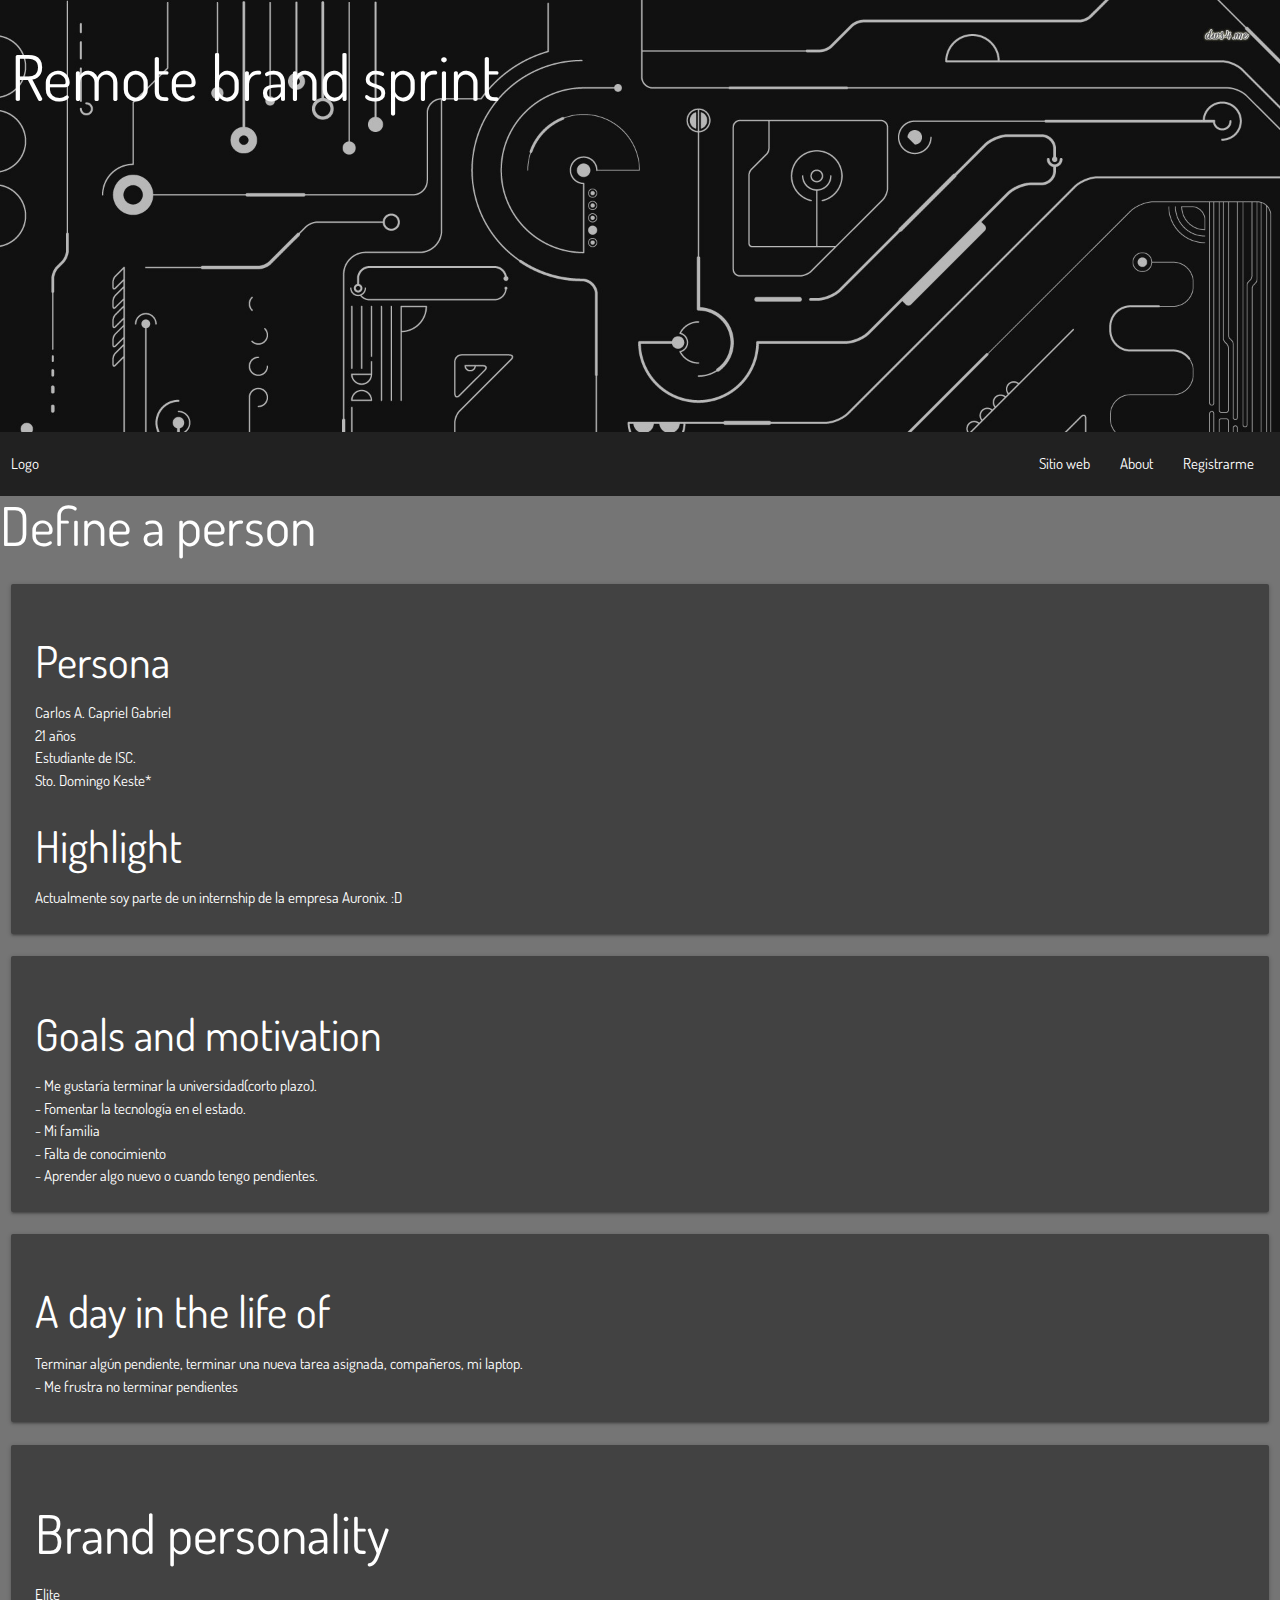
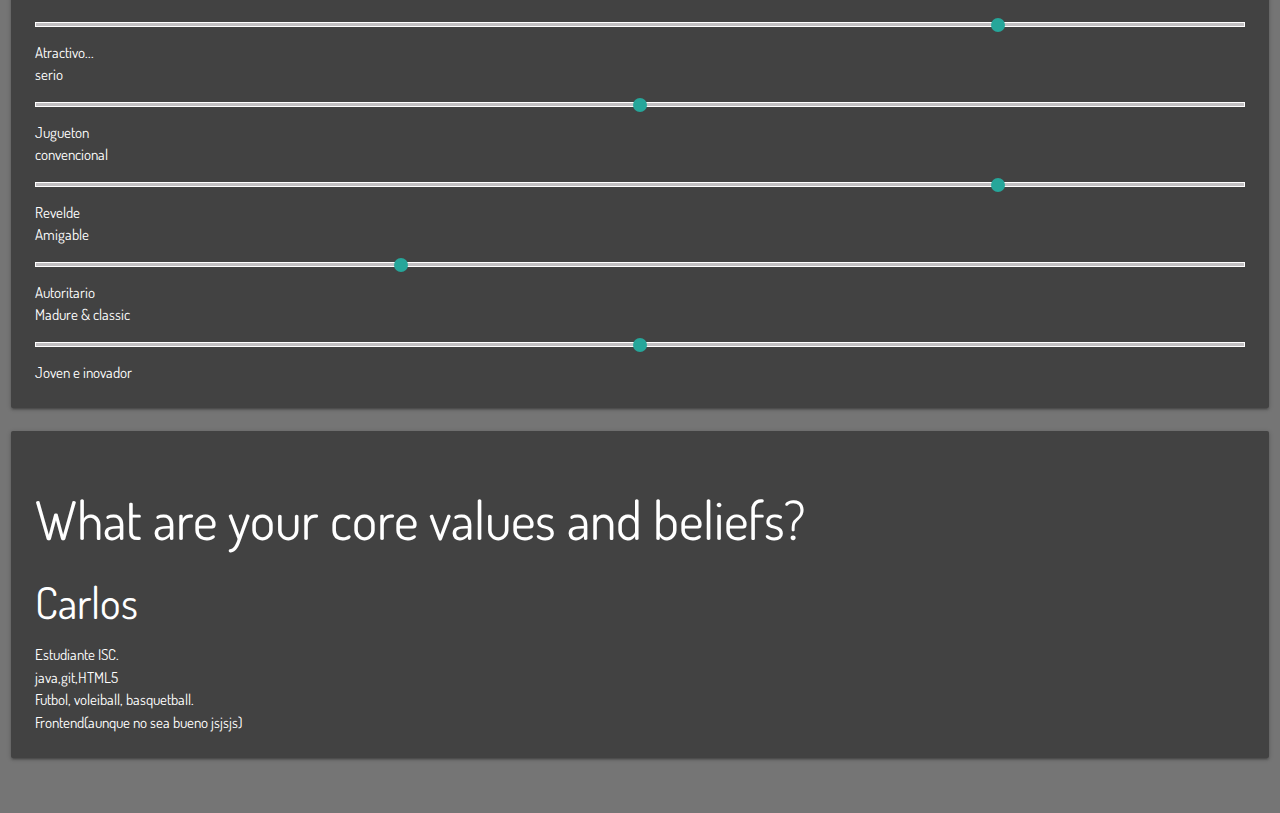
==== commit 2d9353d2: "Se creo la vista de registro" ====
--- a/index.html
+++ b/index.html
@@ -24,7 +24,7 @@
             <ul id="nav-mobile" class="right hide-on-med-and-down">
               <li><a>Sitio web</a></li>
               <li><a href=""> About</a></li>
-              <li><a href=""> Login</a></li>
+              <li><a href="views/registrarme.html"> Registrarme</a></li>
             </ul>
           </div>
         </nav>
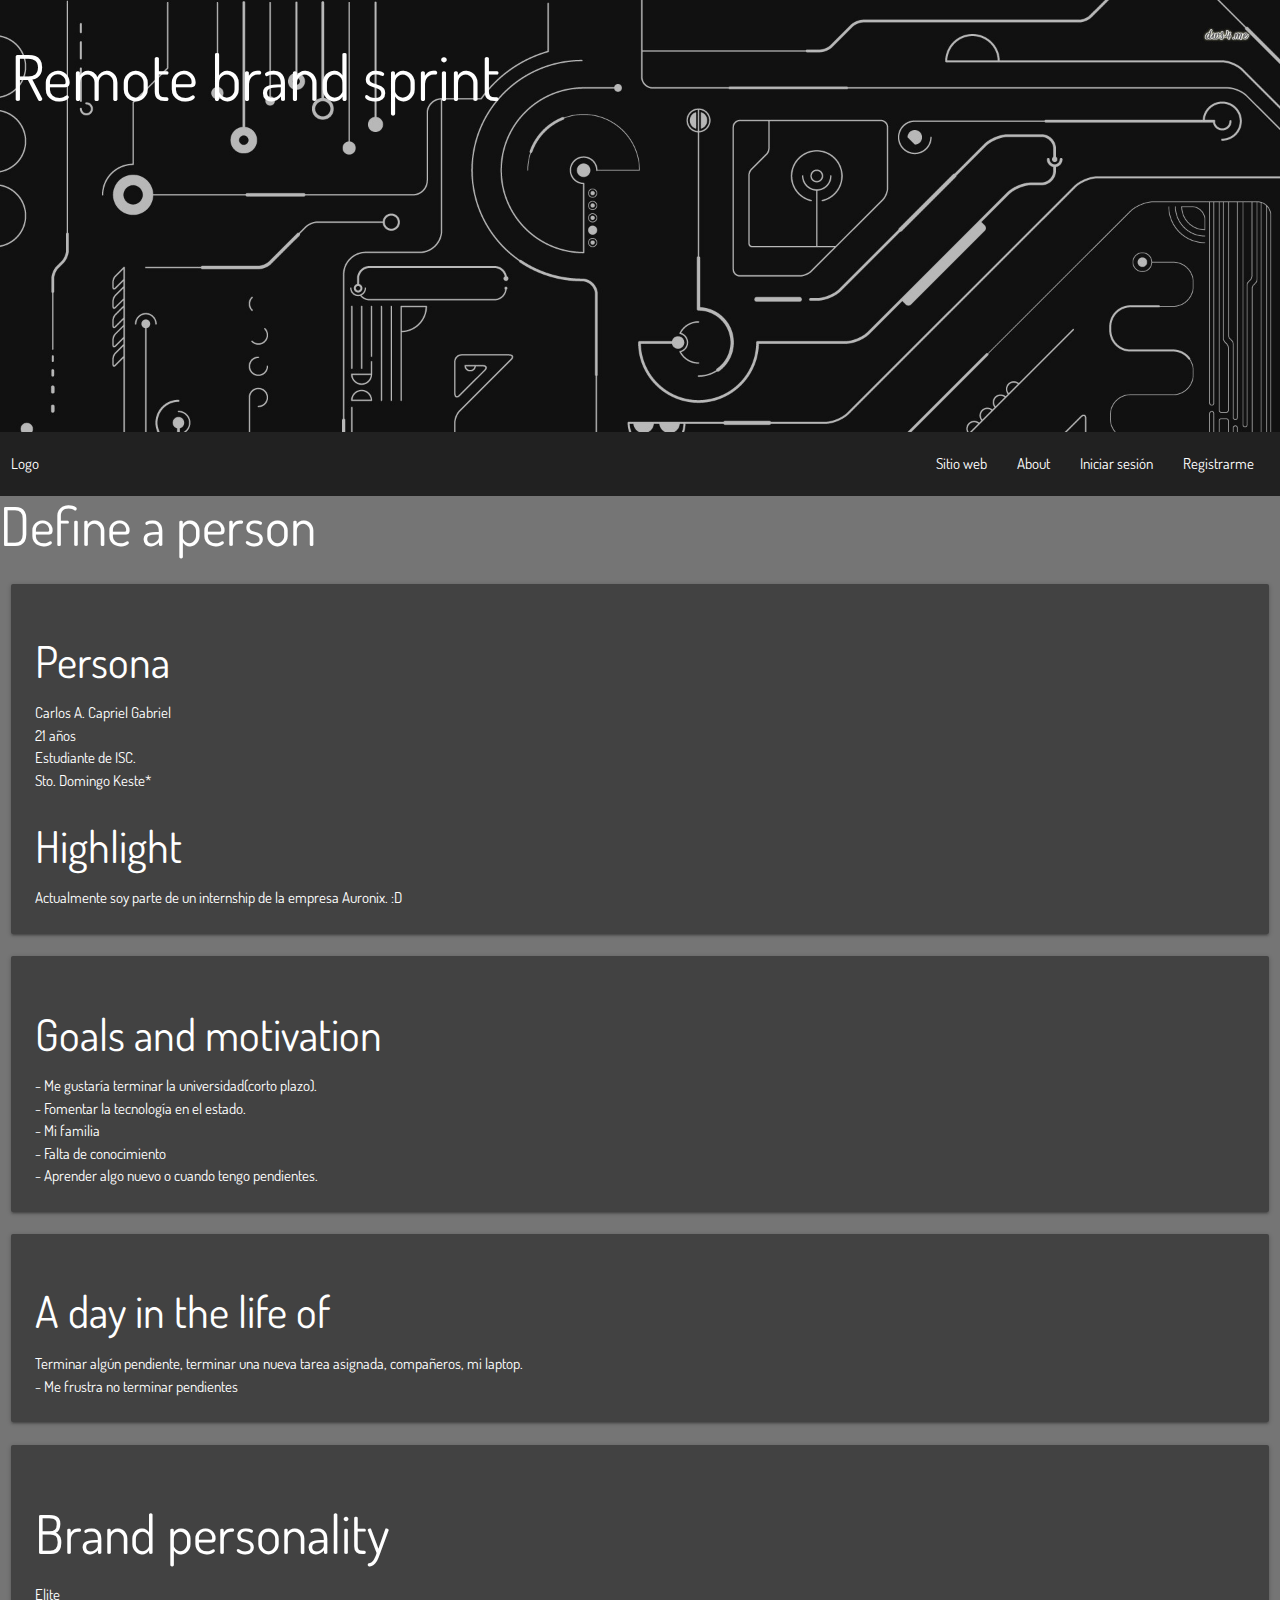
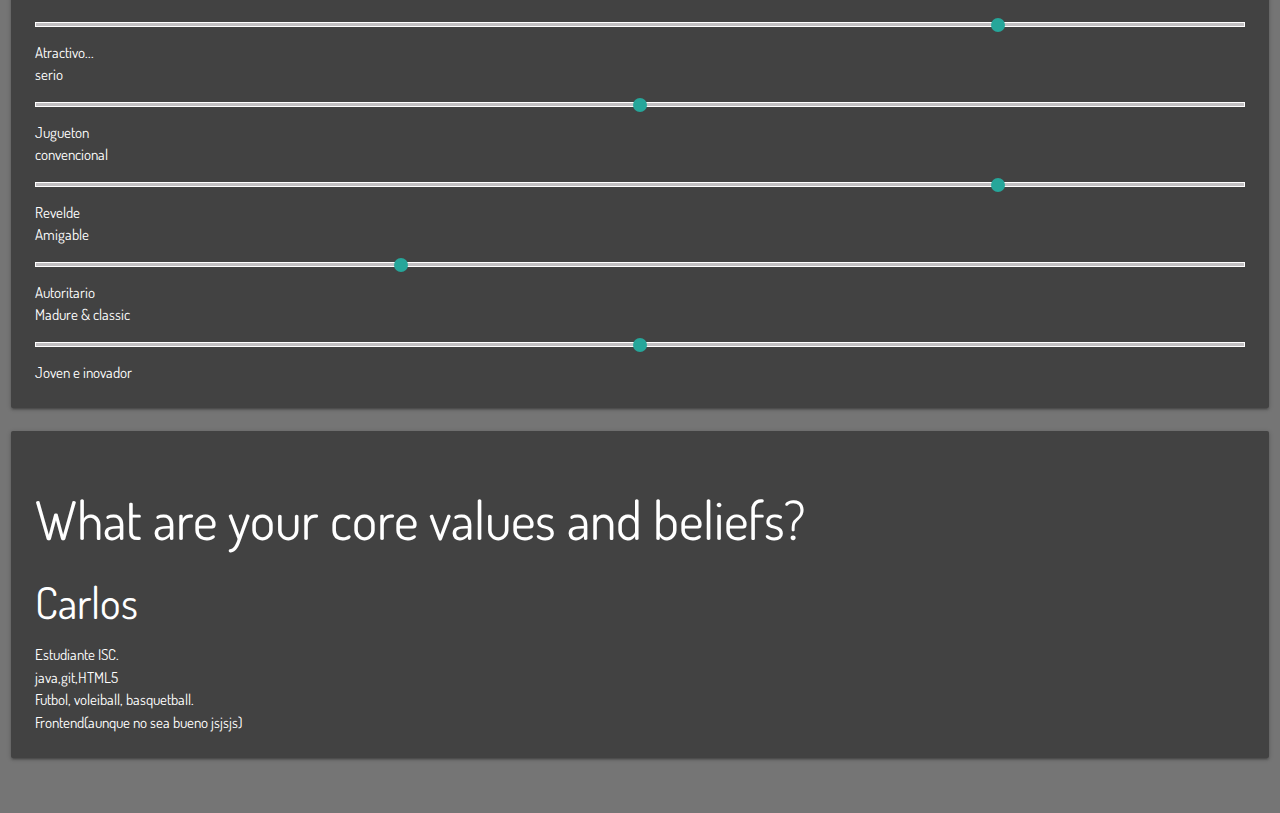
==== commit 359f2fe4: "Maquetando apartado about!" ====
--- a/index.html
+++ b/index.html
@@ -23,8 +23,9 @@
             <a href="">Logo</a>
             <ul id="nav-mobile" class="right hide-on-med-and-down">
               <li><a>Sitio web</a></li>
-              <li><a href=""> About</a></li>
-              <li><a href="views/registrarme.html"> Registrarme</a></li>
+              <li><a href="views/about.html"> About</a></li>
+              <li><a href="views/login.html">Iniciar sesión</a></li>
+              <li><a href="views/registro.html"> Registrarme</a></li>
             </ul>
           </div>
         </nav>
